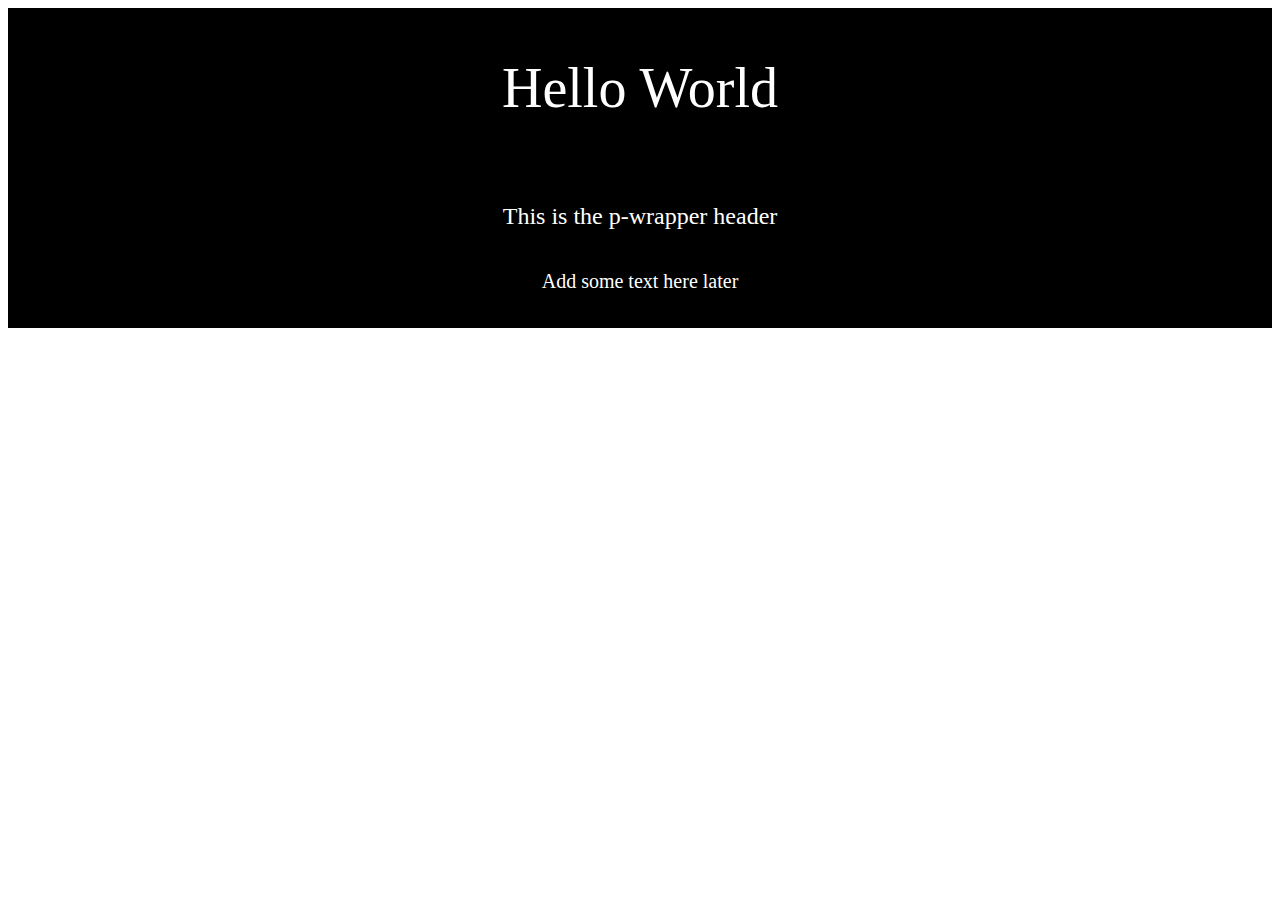
==== index.html @ f4ce20f1 "Adds basic text" ====
<!DOCTYPE html>
<html>
<head>
	
	<meta name="viewport" content="width=device-width, initial-scale=1, maximum-scale=1, minimum-scale=1" />
	<link rel="stylesheet" type="text/css" href="default.css">

	<title>Website 2</title>
</head>
<body>

	<section class="s1">
		<div class="main-container">
			<div class="greeting-wrapper">
				<h1>Hello World</h1>
			</div>
		</div>
	</section>

	<section class="s1">
		<div class="main-container">
			<div class="p-wrapper">
				<h2>This is the p-wrapper header</h2>
				<p>Add some text here later</p>
			</div>
		</div>
	</section>

</body>
</html>
---- default.css ----
:root{
	--mainColor: #000;
	--textColor: #fff;
}


h1, h2, h3, h4, h5, h6, strong{
	color:  var(--textColor);
	font-weight: 500;
}

p, li, span, label, input, textarea, a{
	color:  var(--textColor);
	font-size: 20px;

}

h1{font-size: 56px;}

.s1{
	background-color:var(--mainColor) ;
	border-color: 15px  solid var(--textColor);
	overflow: auto;

}
.main-container{
	width: 1200px;
	margin: 0 auto;
}
.greeting-wrapper{
	display: grid;
	text-align: center;
	align-content: center;
	min-height: 10em;
}
.p-wrapper{
	display: grid;
	text-align: center;
	align-content: center;
	min-height: 10em;
}
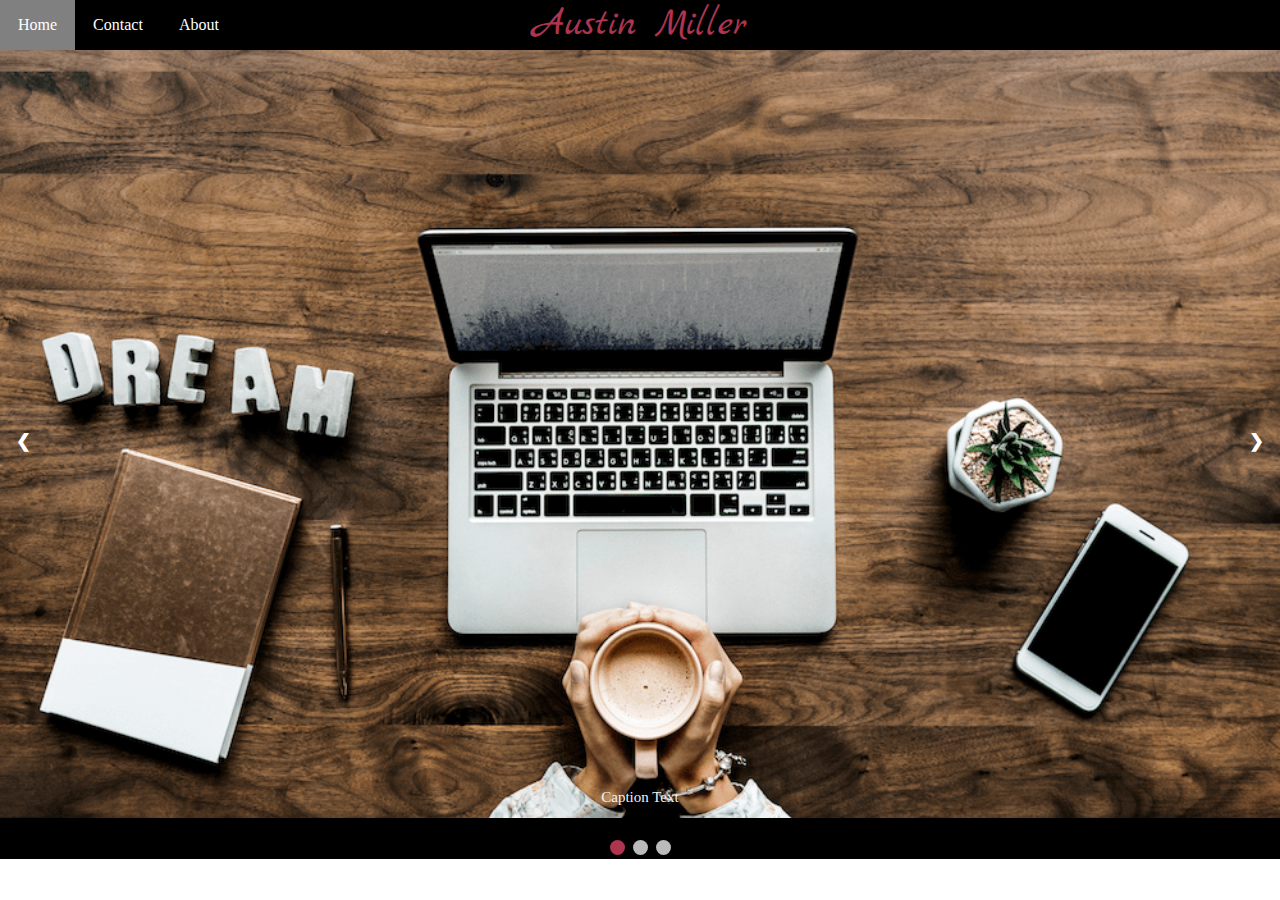
==== commit 32197edc: "First Commit" ====
--- a/index.html
+++ b/index.html
@@ -3,28 +3,78 @@
 <head>
 	
 	<meta name="viewport" content="width=device-width, initial-scale=1, maximum-scale=1, minimum-scale=1" />
+
+	<link rel="preconnect" href="https://fonts.googleapis.com">
+	<link rel="preconnect" href="https://fonts.gstatic.com" crossorigin>
+	<link href="https://fonts.googleapis.com/css2?family=Marck+Script&display=swap" rel="stylesheet">
+
+	<link rel="stylesheet" type="text/css" href="slide.css">
 	<link rel="stylesheet" type="text/css" href="default.css">
+	<link id="theme-style" rel="stylesheet" type="text/css" href="">
 
 	<title>Website 2</title>
 </head>
 <body>
 
 	<section class="s1">
-		<div class="main-container">
-			<div class="greeting-wrapper">
-				<h1>Hello World</h1>
+			<div class="navigation-wrapper">
+				<ul>
+					<li><a class="active" href="index.html">Home</a></li>
+					<li><a href="contact.html">Contact</a></li>
+					<li><a href="about.html">About</a></li>
+					<h1>Austin Miller</h1>
+				</ul>
 			</div>
 		</div>
 	</section>
 
-	<section class="s1">
+	<!--<section class="s1">
 		<div class="main-container">
-			<div class="p-wrapper">
-				<h2>This is the p-wrapper header</h2>
-				<p>Add some text here later</p>
+			<div class="logo-wrapper">
+				<img style="display:block; margin-left: auto; margin-right: auto;" src="image/logo.png">
+			</div>
+		</div>
+	</section>-->
+
+	<section class="s2">	
+		<div class="main-container">
+			<!-- Slideshow container -->
+			<div class="slideshow-container">
+
+				<!-- Full-width images with number and caption text -->
+				<div class="mySlides fade">
+					
+					<img src="image/desk.png" style="width:100%">
+					<div class="text">Caption Text</div>
+				</div>
+
+				<div class="mySlides fade">
+					
+					<img src="image/desk2.png" style="width:100%">
+					<div class="text">Caption Two</div>
+				</div>
+
+				<div class="mySlides fade">
+
+					<img src="image/desk3.png" style="width:100%">
+					<div class="text">Caption Three</div>
+				</div>
+
+				<!-- Next and previous buttons -->
+				<a class="prev" onclick="plusSlides(-1)">&#10094;</a>
+				<a class="next" onclick="plusSlides(1)">&#10095;</a>
+			</div>
+			<br>
+
+			<!-- The dots/circles -->
+			<div style="text-align:center">
+				<span class="dot" onclick="currentSlide(1)"></span>
+				<span class="dot" onclick="currentSlide(2)"></span>
+				<span class="dot" onclick="currentSlide(3)"></span>
 			</div>
 		</div>
 	</section>
 
+		<script type="text/javascript" src="slideshow.js"></script>
 </body>
 </html>--- a/slide.css
+++ b/slide.css
@@ -0,0 +1,92 @@
+
+
+
+* {box-sizing:border-box}
+
+/* Slideshow container */
+.slideshow-container {
+  max-width: 100%;
+  height: auto;
+  position: relative;
+  margin: auto;
+}
+
+/* Hide the images by default */
+.mySlides {
+  display: none;
+}
+
+/* Next & previous buttons */
+.prev, .next {
+  cursor: pointer;
+  position: absolute;
+  top: 50%;
+  width: auto;
+  margin-top: -22px;
+  padding: 16px;
+  color: white;
+  font-weight: bold;
+  font-size: 18px;
+  transition: 0.6s ease;
+  border-radius: 0 3px 3px 0;
+  user-select: none;
+}
+
+/* Position the "next button" to the right */
+.next {
+  right: 0;
+  border-radius: 3px 0 0 3px;
+}
+
+/* On hover, add a black background color with a little bit see-through */
+.prev:hover, .next:hover {
+  background-color: rgba(0,0,0,0.8);
+}
+
+/* Caption text */
+.text {
+  color: #f2f2f2;
+  font-size: 15px;
+  padding: 8px 12px;
+  position: absolute;
+  bottom: 8px;
+  width: 100%;
+  text-align: center;
+}
+
+/* Number text (1/3 etc) */
+
+
+/* The dots/bullets/indicators */
+.dot {
+  cursor: pointer;
+  height: 15px;
+  width: 15px;
+  margin: 0 2px;
+  background-color: #bbb;
+  border-radius: 50%;
+  display: inline-block;
+  transition: background-color 0.6s ease;
+}
+
+.active, .dot:hover {
+  background-color: #717171;
+}
+
+/* Fading animation */
+.fade {
+  -webkit-animation-name: fade;
+  -webkit-animation-duration: 1.5s;
+  animation-name: fade;
+  animation-duration: 1.5s;
+}
+
+@-webkit-keyframes fade {
+  from {opacity: .4}
+  to {opacity: 1}
+}
+
+@keyframes fade {
+  from {opacity: .4}
+  to {opacity: 1}
+}--- a/default.css
+++ b/default.css
@@ -1,41 +1,95 @@
-:root{
-	--mainColor: #000;
-	--textColor: #fff;
+
+
+html, body{
+	padding:  0,;
+	margin: 0;
 }
 
+body *{
+	transition: 0.3s;
+}
 
 h1, h2, h3, h4, h5, h6, strong{
-	color:  var(--textColor);
+	color:  white;
 	font-weight: 500;
 }
 
 p, li, span, label, input, textarea, a{
-	color:  var(--textColor);
-	font-size: 20px;
+	color:  white;
+
+}
+
+a{
+	text-decoration: none;
+	color: white;
+}
+
+ul{
+	list-style: none;
 
 }
 
 h1{font-size: 56px;}
+h2{font-size: 36px;}
+h3{font-size: 28px;}
+h4{font-size: 24px;}
+h5{font-size: 20px;}
+h6{font-size: 16px;}
 
-.s1{
-	background-color:var(--mainColor) ;
-	border-color: 15px  solid var(--textColor);
-	overflow: auto;
+
+.main-container{
+	width: auto;
+	margin: 0 auto;
+	background-color: black;
+}
+.navigation-wrapper{
+
+	display: grid;
+
+	text-align: right;
+	background-color: black;
 
 }
-.main-container{
-	width: 1200px;
-	margin: 0 auto;
+
+
+.navigation-wrapper ul{
+	list-style-type: none;
+	margin: 0;
+  	padding: 0;
+  	overflow: hidden;
+  	background-color: black;
 }
-.greeting-wrapper{
-	display: grid;
+
+.navigation-wrapper li{
+
+	float: left;
+}
+
+.navigation-wrapper h1{
+	font-family: 'Marck Script', cursive;
+	display: block;
+	width: 50%;
 	text-align: center;
-	align-content: center;
-	min-height: 10em;
+	margin: auto;
+	color: #ae3450;
+	padding-top: 0;
+	padding-bottom: 0;
+	font-size: 39px;
 }
-.p-wrapper{
-	display: grid;
+.navigation-wrapper li a{
+	display: block;
+	color: white;
 	text-align: center;
-	align-content: center;
-	min-height: 10em;
-}+	padding: 16px 18px;
+	text-decoration: none;
+}
+
+.navigation-wrapper li a:hover{
+	background-color: gray ;
+}
+
+.active{
+	background-color: #ae3450 ;
+}
+
+
